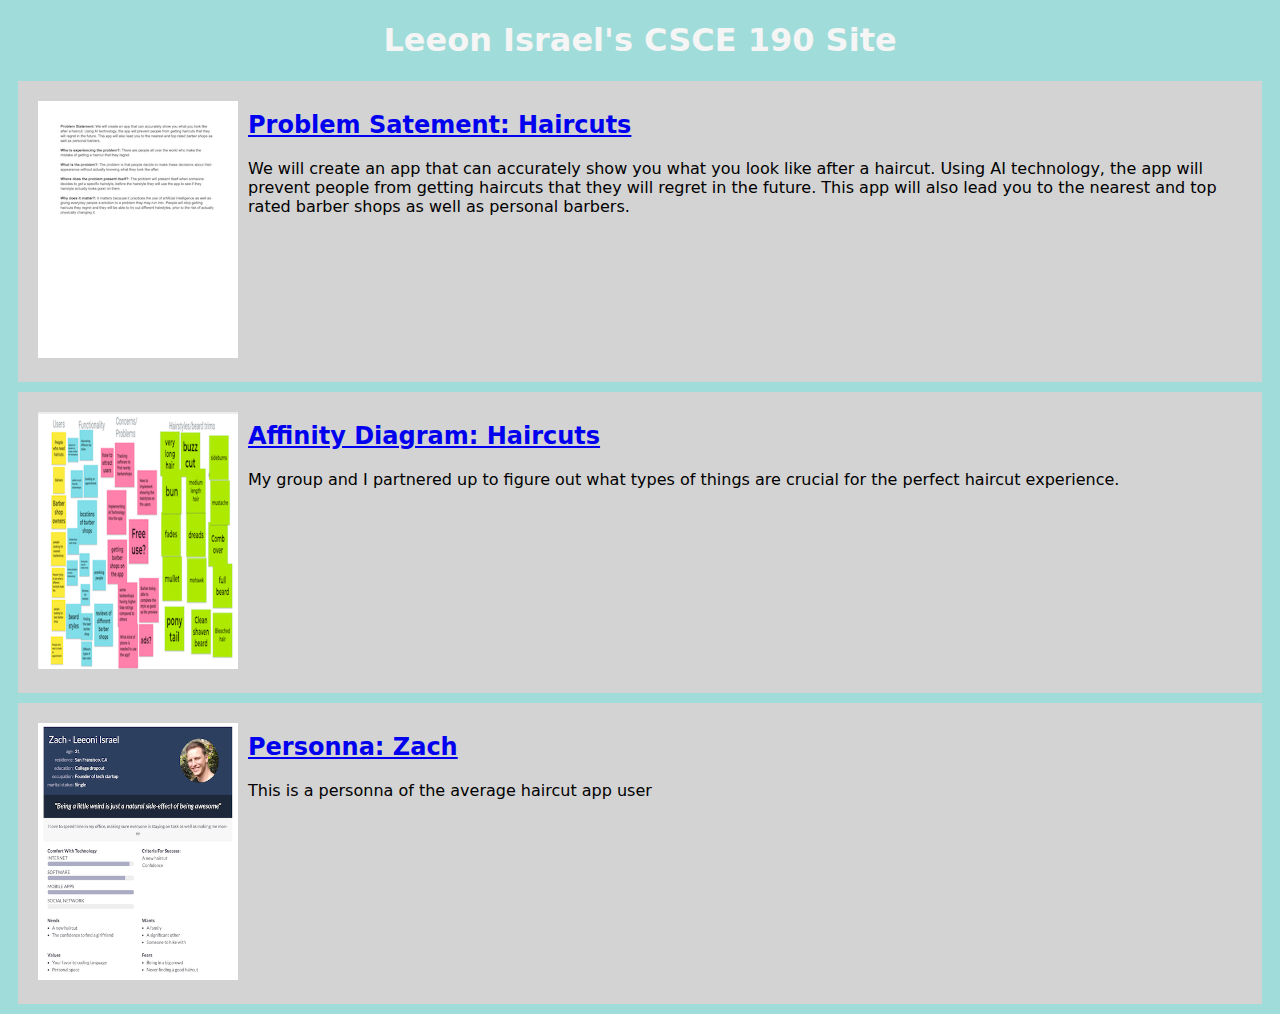
==== index.html @ 84e9067d "Update index.html" ====
<!DOCTYPE html>
<html>
    <head>
        <title>CSCE 190: Leeoni Israel</title>
        <link rel ="stylesheet" href="styles.css">
    </head>
    <body>
        <h1>Leeon Israel's CSCE 190 Site</h1>

        <!-- Problem Statement Assignment -->
        <section class="assignment">
            <a href="files/problem-statement.pdf"><img src="images/problem-statement.png"></a>
            <section class="ass-details">
                <a href="files/problem-statement.pdf"><h2>Problem Satement: Haircuts</h2></a>
                <p>
                    We will create an app that can accurately show you what you look like after a haircut. Using AI technology, the app will prevent people from getting haircuts that they will regret in the future. This app will also lead you to the nearest and top rated barber shops as well as personal barbers.
                </p>
            </section>
        </section>

        <!--Affinity Diagram Assignment -->
    <section class="assignment">
        <a href="files/affinity-diagram.pdf"><img src="images/affinity-diagram.png"></a>
        <section class ="ass-details">
            <a href="files/affinity-diagram.pdf"><h2>Affinity Diagram: Haircuts</h2></a>
            <p>  
                My group and I partnered up to figure out what types of things are crucial for the perfect haircut experience.
            </p>
        </section>
    </section>

        <!--Personna Assignment-->
     <section class="assignment">
        <a href="files/persona.pdf"><img src="images/persona.png"></a>
        <section class ="ass-details">
            <a href="files/persona.pdf"><h2>Personna: Zach</h2></a>
            <p>  
                This is a personna of the average haircut app user
            </p>
        </section>
    </section>
</body>
</html>
---- styles.css ----
body {
    background:rgb(160, 220, 217);
    font-family:system-ui, -apple-system, BlinkMacSystemFont, 'Segoe UI', Roboto, Oxygen, Ubuntu, Cantarell, 'Open Sans', 'Helvetica Neue', sans-serif;
}
.assignment {
    display: flex;
    padding:10px;
    margin:10px;
    background:lightgray;
    }
.assignment img {
    width:200px;
    padding:10px;
}

h1 {
    color:whitesmoke;
    text-align:center;
}
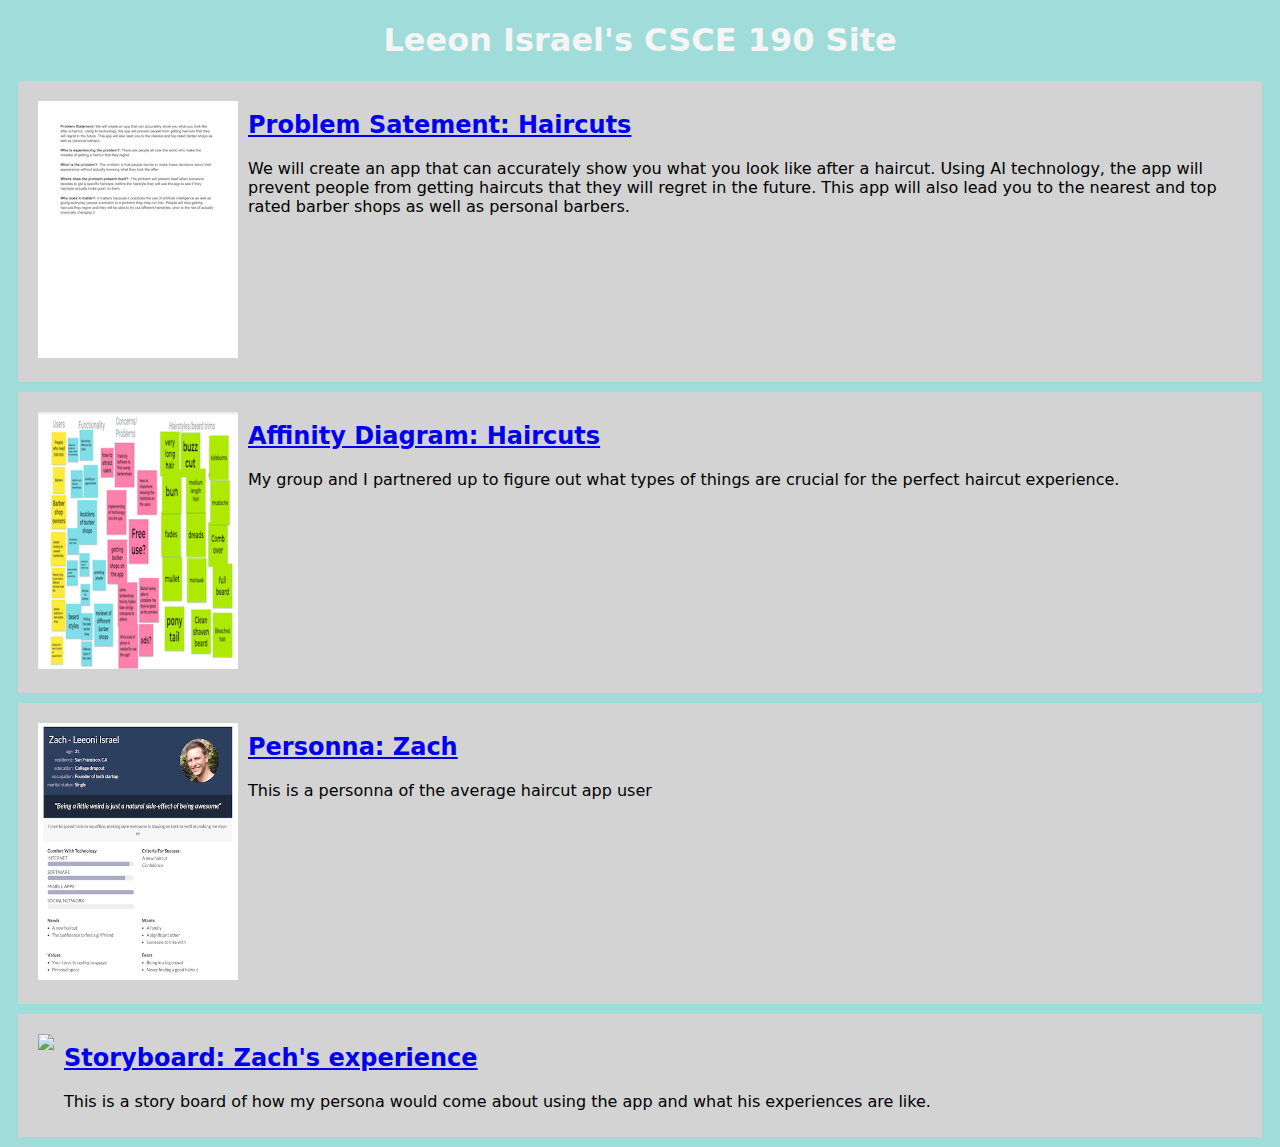
==== commit 24408eb6: "Update index.html" ====
--- a/index.html
+++ b/index.html
@@ -40,6 +40,18 @@
             </p>
         </section>
     </section>
+        
+        <!--Storyboard assignment-->
+       <section class="assignment">
+        <a href="files/storyboard.pdf"><img src="images/storyboard.png"></a>
+        <section class ="ass-details">
+            <a href="files/storyboard.pdf"><h2>Storyboard: Zach's experience</h2></a>
+            <p>  
+                This is a story board of how my persona would come about using the app and what his experiences are like.
+            </p>
+        </section>
+    </section>
+        
 </body>
 </html>
 
--- a/styles.css
+++ b/styles.css
@@ -2,6 +2,7 @@
     background:rgb(160, 220, 217);
     font-family:system-ui, -apple-system, BlinkMacSystemFont, 'Segoe UI', Roboto, Oxygen, Ubuntu, Cantarell, 'Open Sans', 'Helvetica Neue', sans-serif;
 }
+
 .assignment {
     display: flex;
     padding:10px;
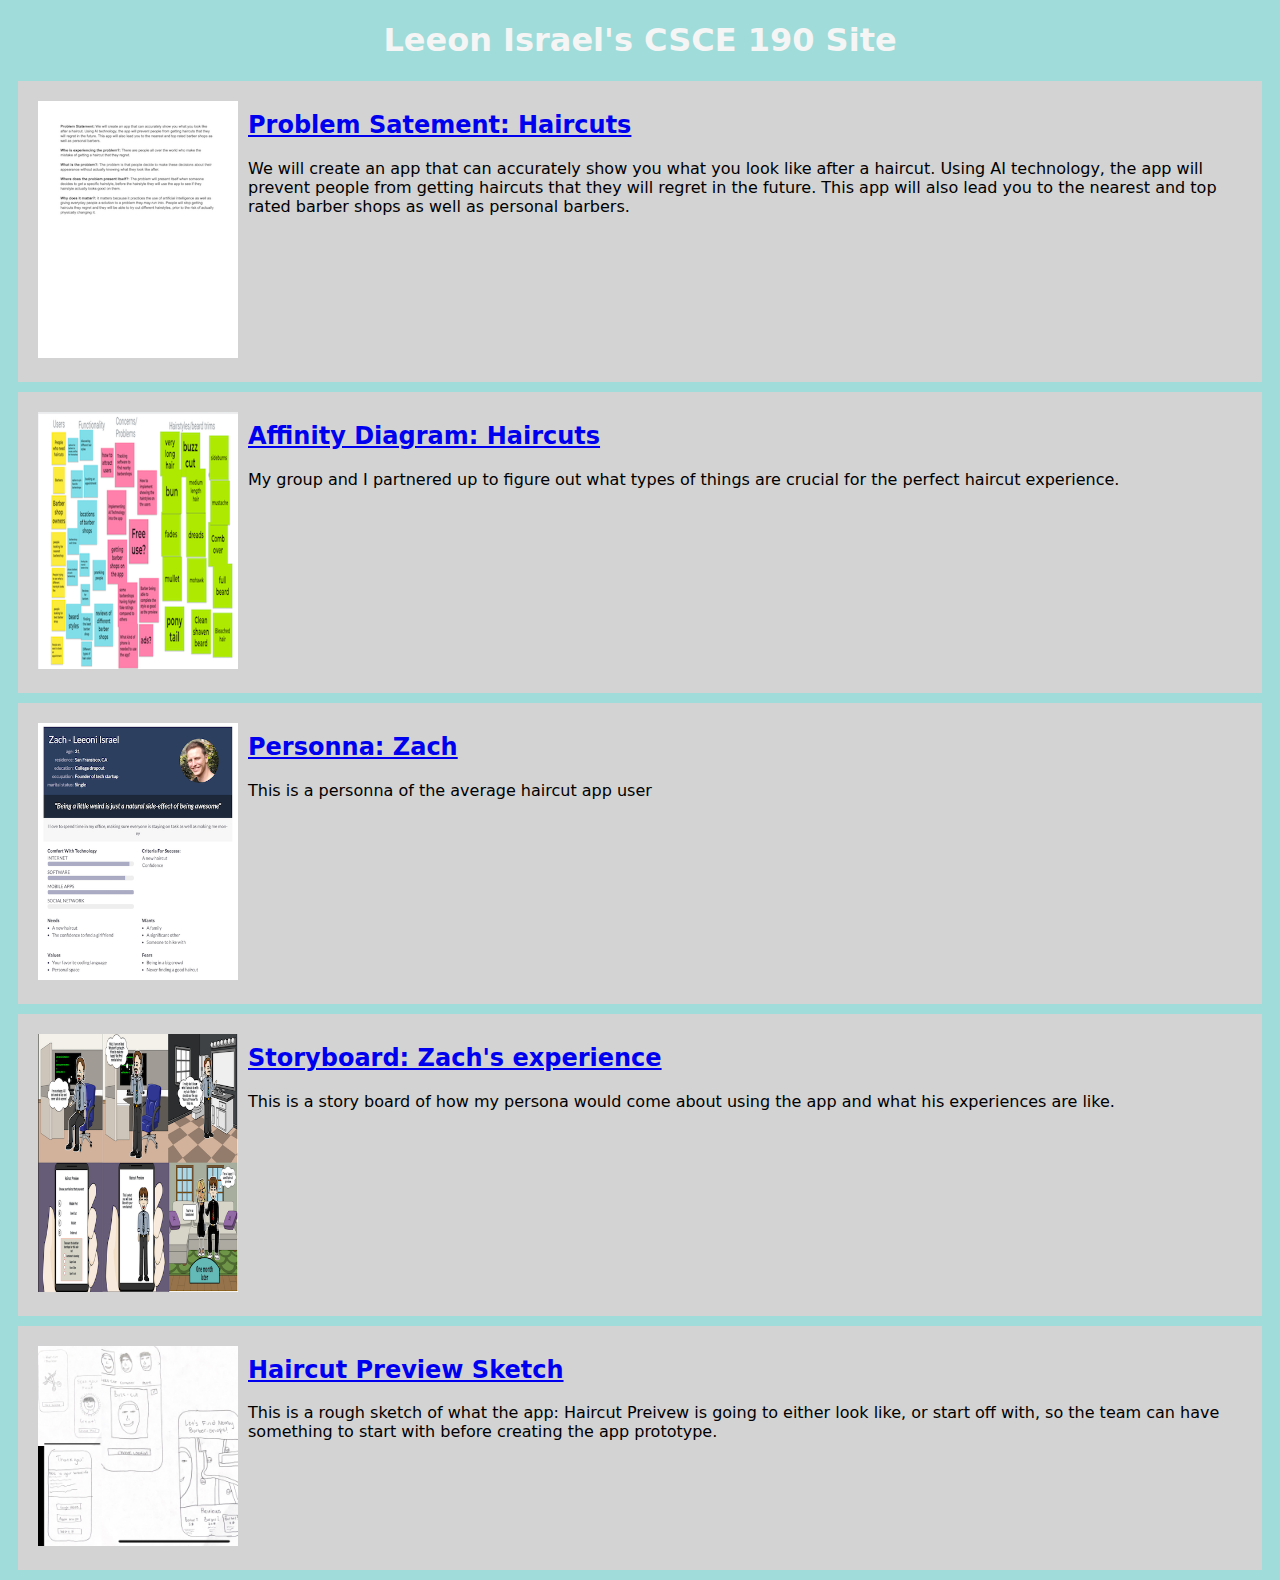
==== commit 14a8af72: "Update index.html" ====
--- a/index.html
+++ b/index.html
@@ -52,6 +52,17 @@
         </section>
     </section>
         
+         <!--Sketch assignment-->
+     <section class="assignment">
+        <a href="files/sketch.pdf"><img src="images/sketch.png"></a>
+        <section class ="ass-details">
+            <a href="files/sketch.pdf"><h2>Haircut Preview Sketch</h2></a>
+            <p>  
+                This is a rough sketch of what the app: Haircut Preivew is going to either look like, or start off with, so the team can have something to start with before creating the app prototype.
+            </p>
+        </section>
+    </section>
+        
 </body>
 </html>
 
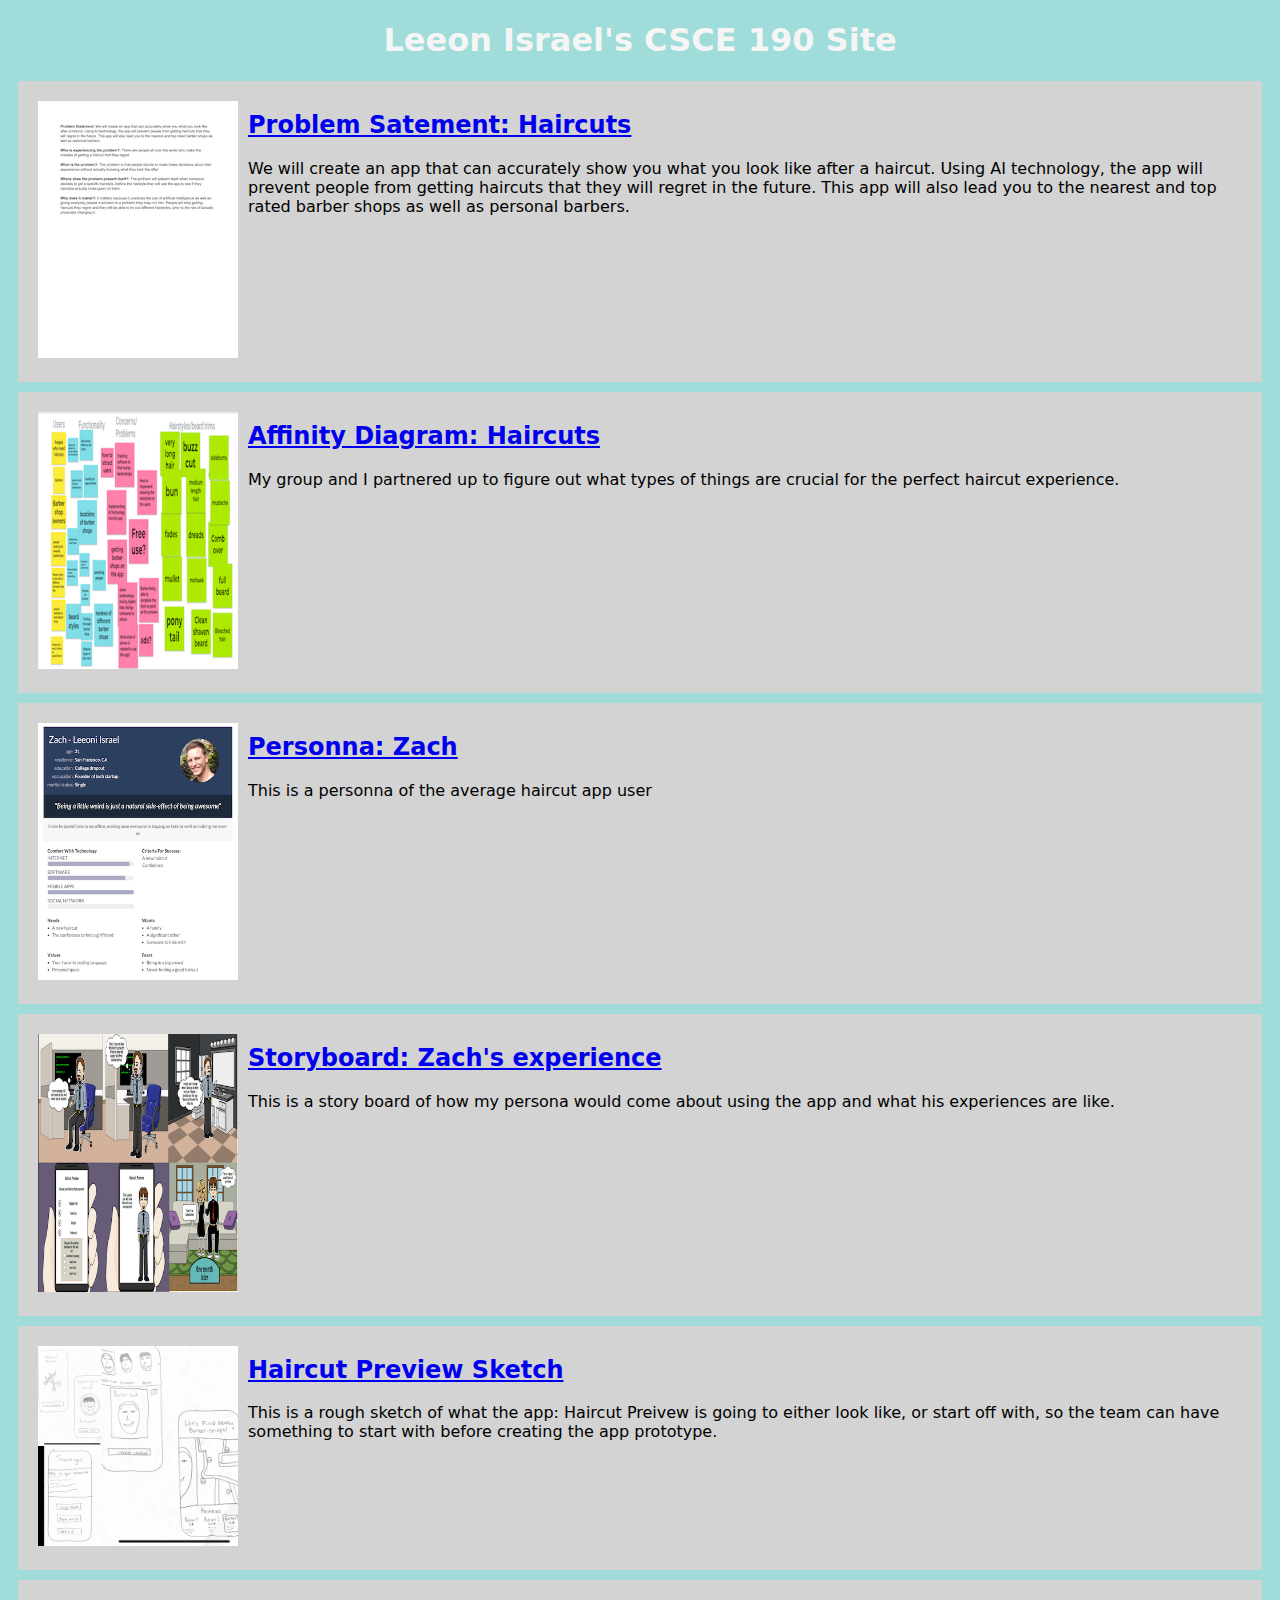
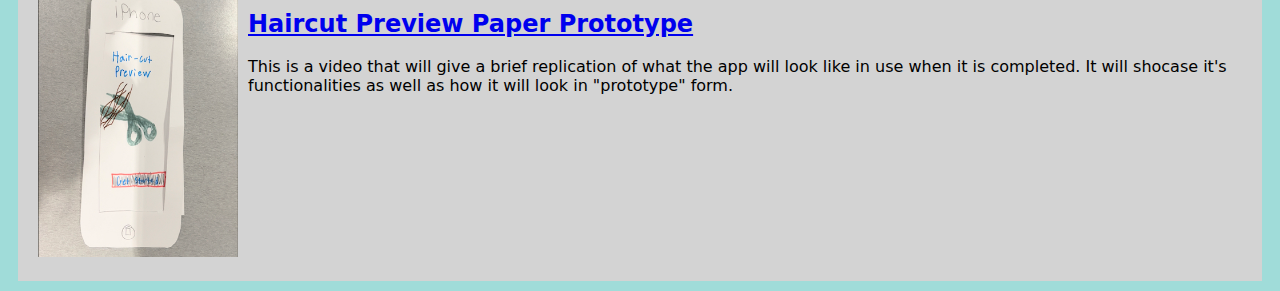
==== commit 76464696: "Update index.html" ====
--- a/index.html
+++ b/index.html
@@ -63,6 +63,17 @@
         </section>
     </section>
         
+         <!--Paper Prototype assignment-->
+     <section class="assignment">
+        <a href="files/paper-prototype.pdf"><img src="images/paper-prototype.png"></a>
+        <section class ="ass-details">
+            <a href="files/paper-prototype.pdf"><h2>Haircut Preview Paper Prototype</h2></a>
+            <p>  
+                This is a video that will give a brief replication of what the app will look like in use when it is completed. It will shocase it's functionalities as well as how it will look in "prototype" form.
+            </p>
+        </section>
+    </section>
+        
 </body>
 </html>
 
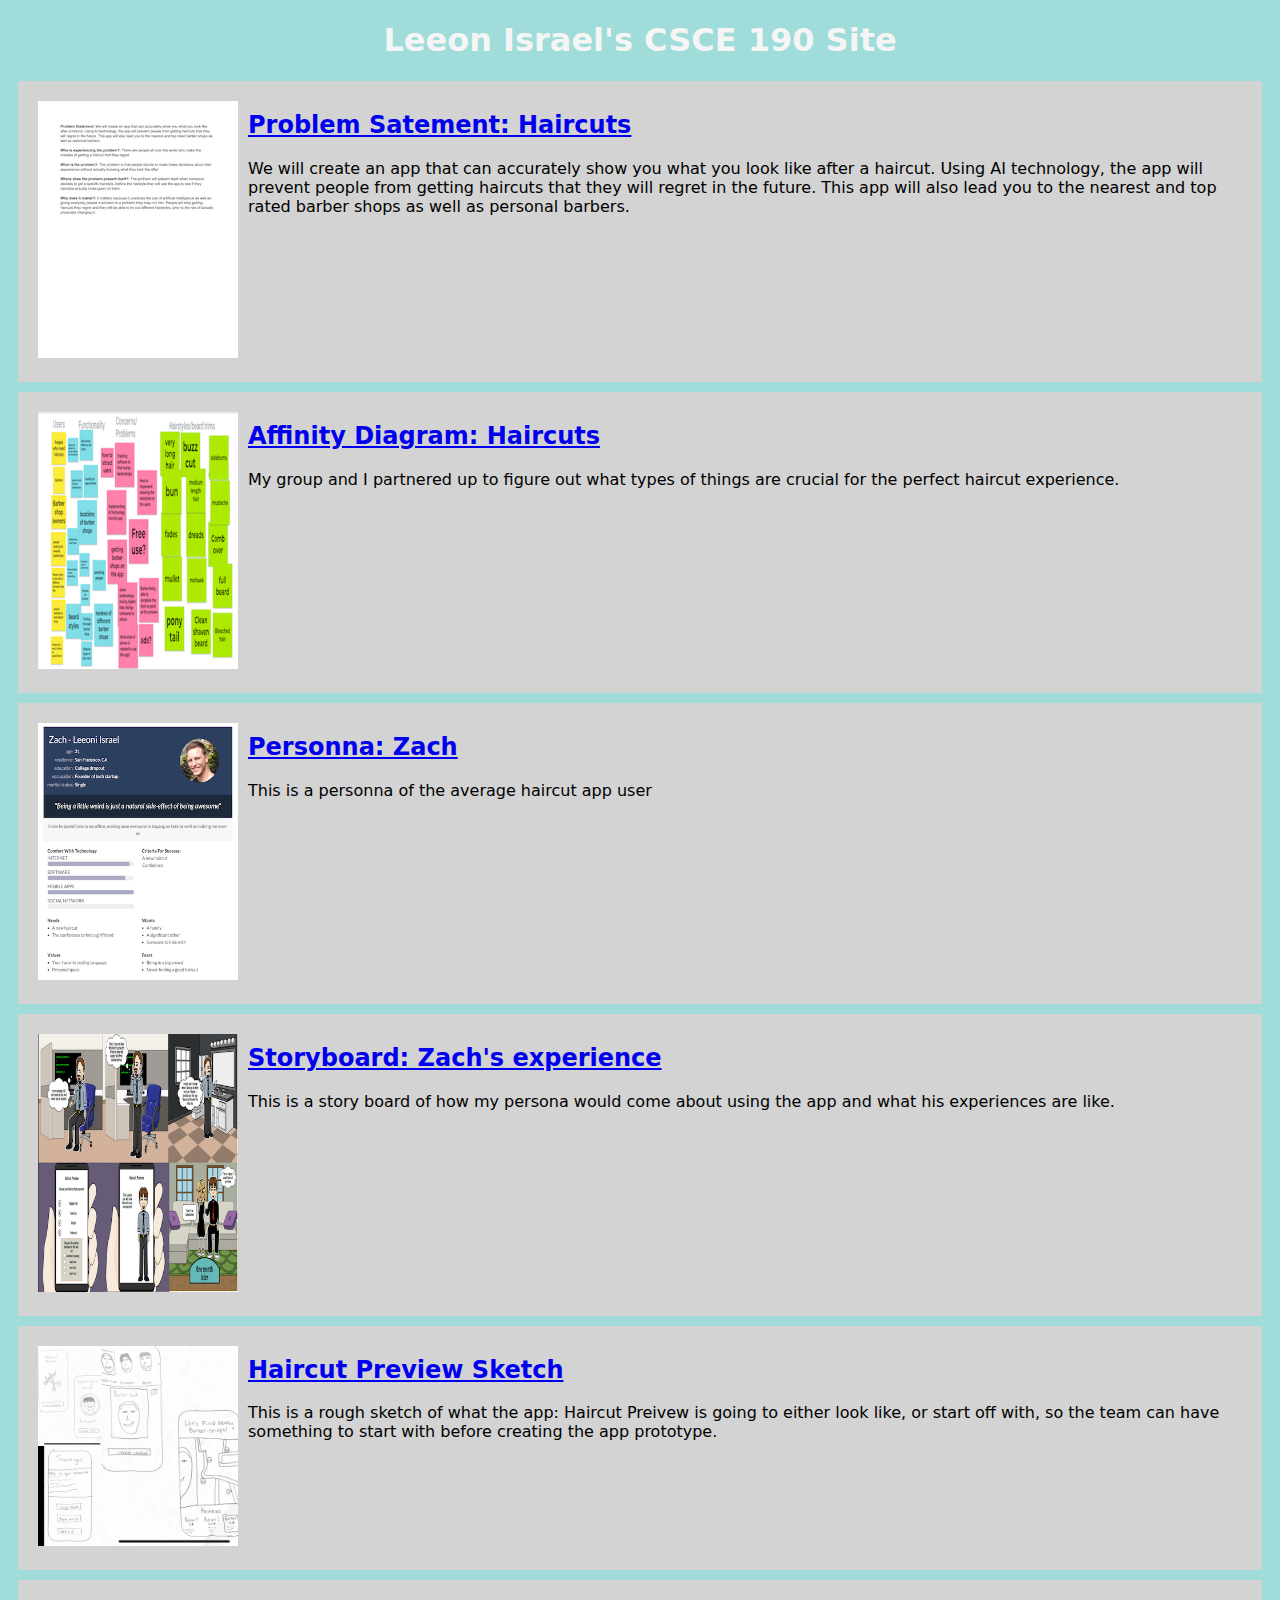
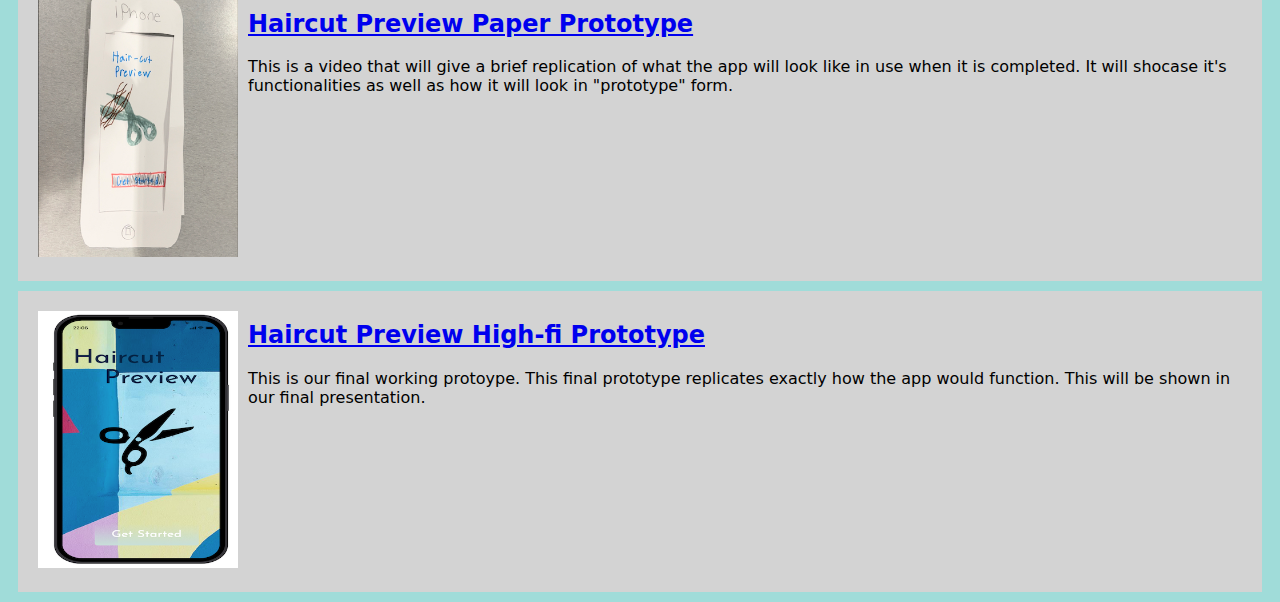
==== commit 96b59336: "Update index.html" ====
--- a/index.html
+++ b/index.html
@@ -74,6 +74,17 @@
         </section>
     </section>
         
+         <!--High-fi Prototype-->
+    <section class="assignment">
+        <a href="files/high-fi-prototype/fullscreen.html"><img src="images/high-fi-prototype.png"></a>
+        <section class ="ass-details">
+            <a href="files/high-fi-prototype/fullscreen.html"><h2>Haircut Preview High-fi Prototype</h2></a>
+            <p>  
+                This is our final working protoype. This final prototype replicates exactly how the app would function. This will be shown in our final presentation.
+            </p>
+        </section>
+    </section>
+        
 </body>
 </html>
 
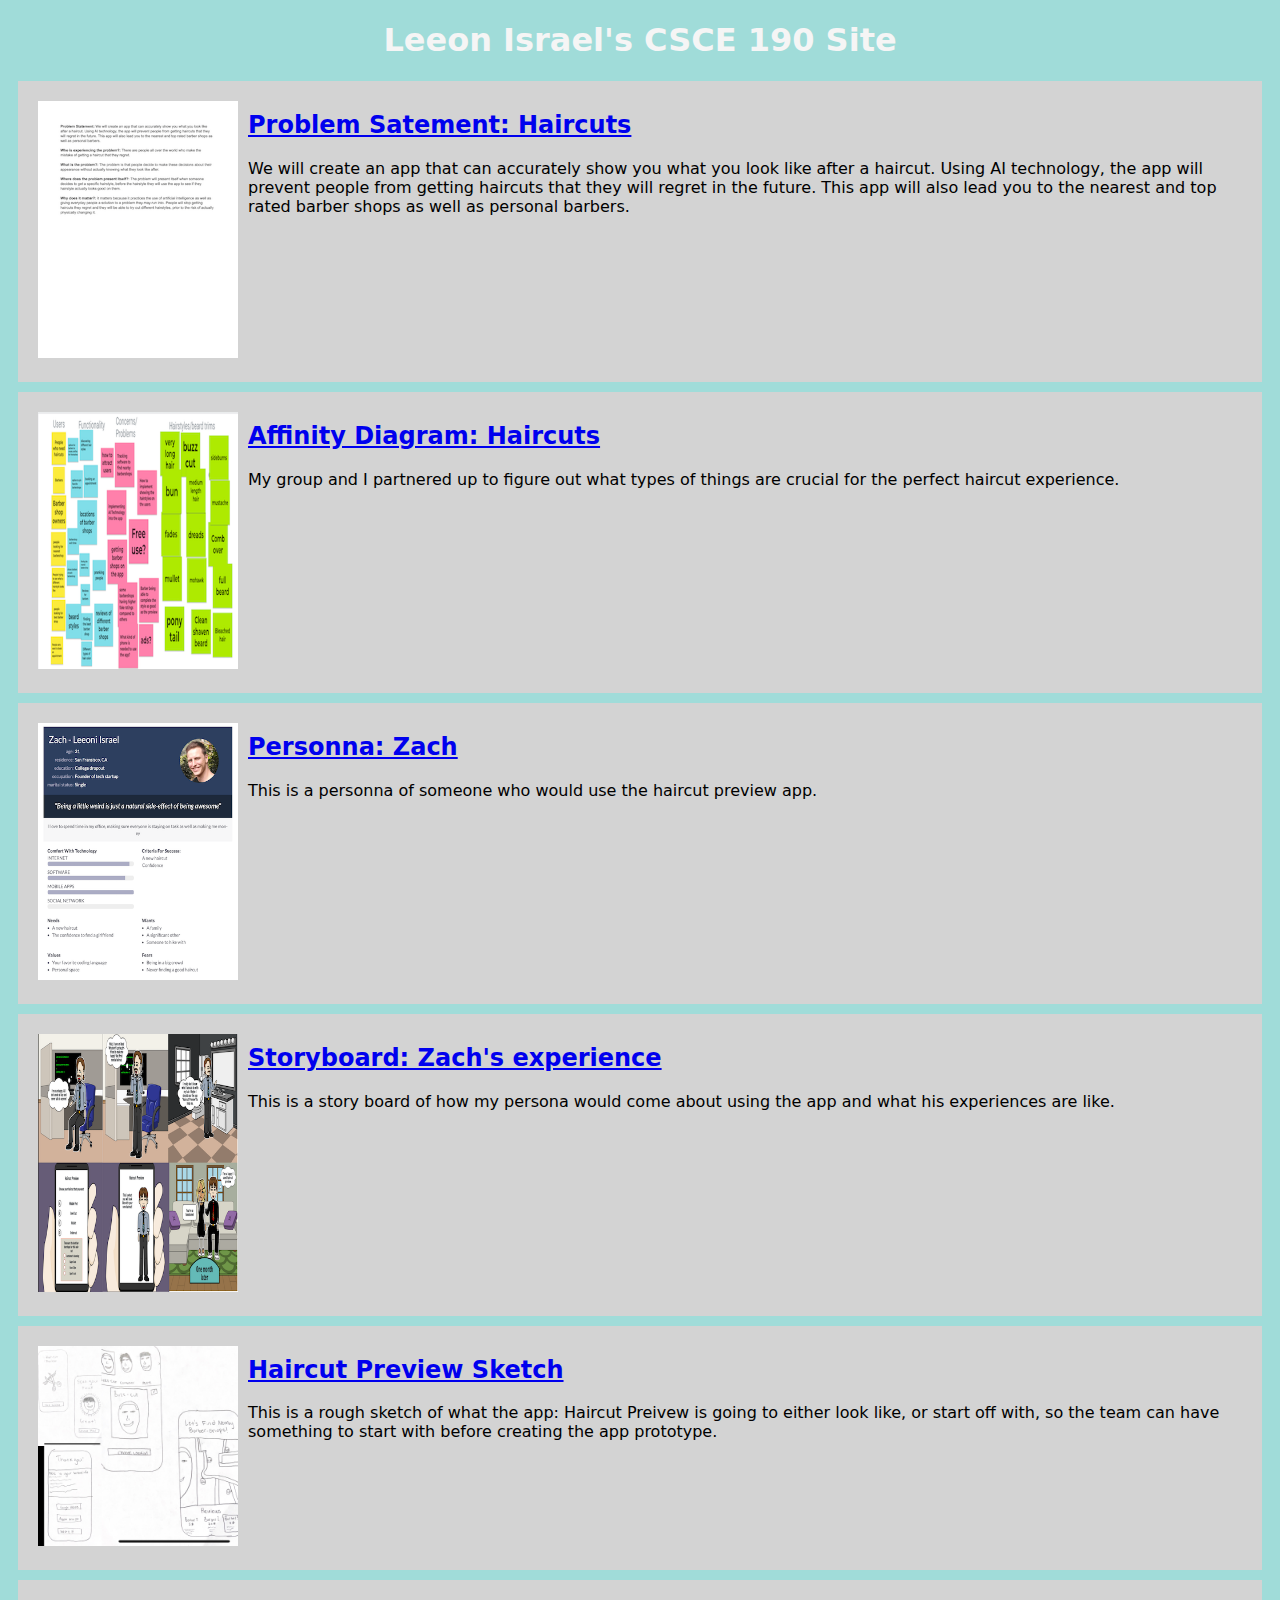
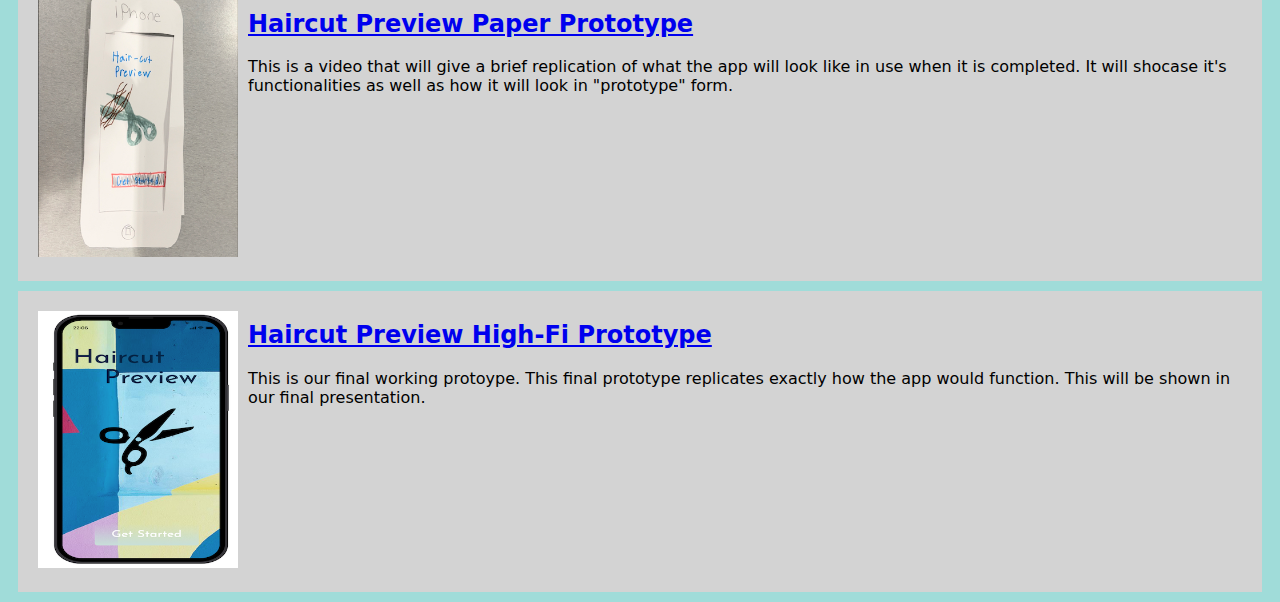
==== commit be0a1d87: "Update index.html" ====
--- a/index.html
+++ b/index.html
@@ -36,12 +36,12 @@
         <section class ="ass-details">
             <a href="files/persona.pdf"><h2>Personna: Zach</h2></a>
             <p>  
-                This is a personna of the average haircut app user
+                This is a personna of someone who would use the haircut preview app.
             </p>
         </section>
     </section>
-        
-        <!--Storyboard assignment-->
+
+       <!--Storyboard assignment-->
        <section class="assignment">
         <a href="files/storyboard.pdf"><img src="images/storyboard.png"></a>
         <section class ="ass-details">
@@ -51,8 +51,8 @@
             </p>
         </section>
     </section>
-        
-         <!--Sketch assignment-->
+
+     <!--Sketch assignment-->
      <section class="assignment">
         <a href="files/sketch.pdf"><img src="images/sketch.png"></a>
         <section class ="ass-details">
@@ -62,8 +62,8 @@
             </p>
         </section>
     </section>
-        
-         <!--Paper Prototype assignment-->
+
+     <!--Paper Prototype assignment-->
      <section class="assignment">
         <a href="files/paper-prototype.pdf"><img src="images/paper-prototype.png"></a>
         <section class ="ass-details">
@@ -73,18 +73,17 @@
             </p>
         </section>
     </section>
-        
-         <!--High-fi Prototype-->
+
+    <!--High-fi Prototype-->
     <section class="assignment">
-        <a href="files/high-fi-prototype/fullscreen.html"><img src="images/high-fi-prototype.png"></a>
+        <a href="files/high-fi-prototype/preview.html"><img src="images/high-fi-prototype.png"></a>
         <section class ="ass-details">
-            <a href="files/high-fi-prototype/fullscreen.html"><h2>Haircut Preview High-fi Prototype</h2></a>
+            <a href="files/high-fi-prototype/preview.html"><h2>Haircut Preview High-Fi Prototype</h2></a>
             <p>  
                 This is our final working protoype. This final prototype replicates exactly how the app would function. This will be shown in our final presentation.
             </p>
         </section>
     </section>
-        
 </body>
 </html>
 
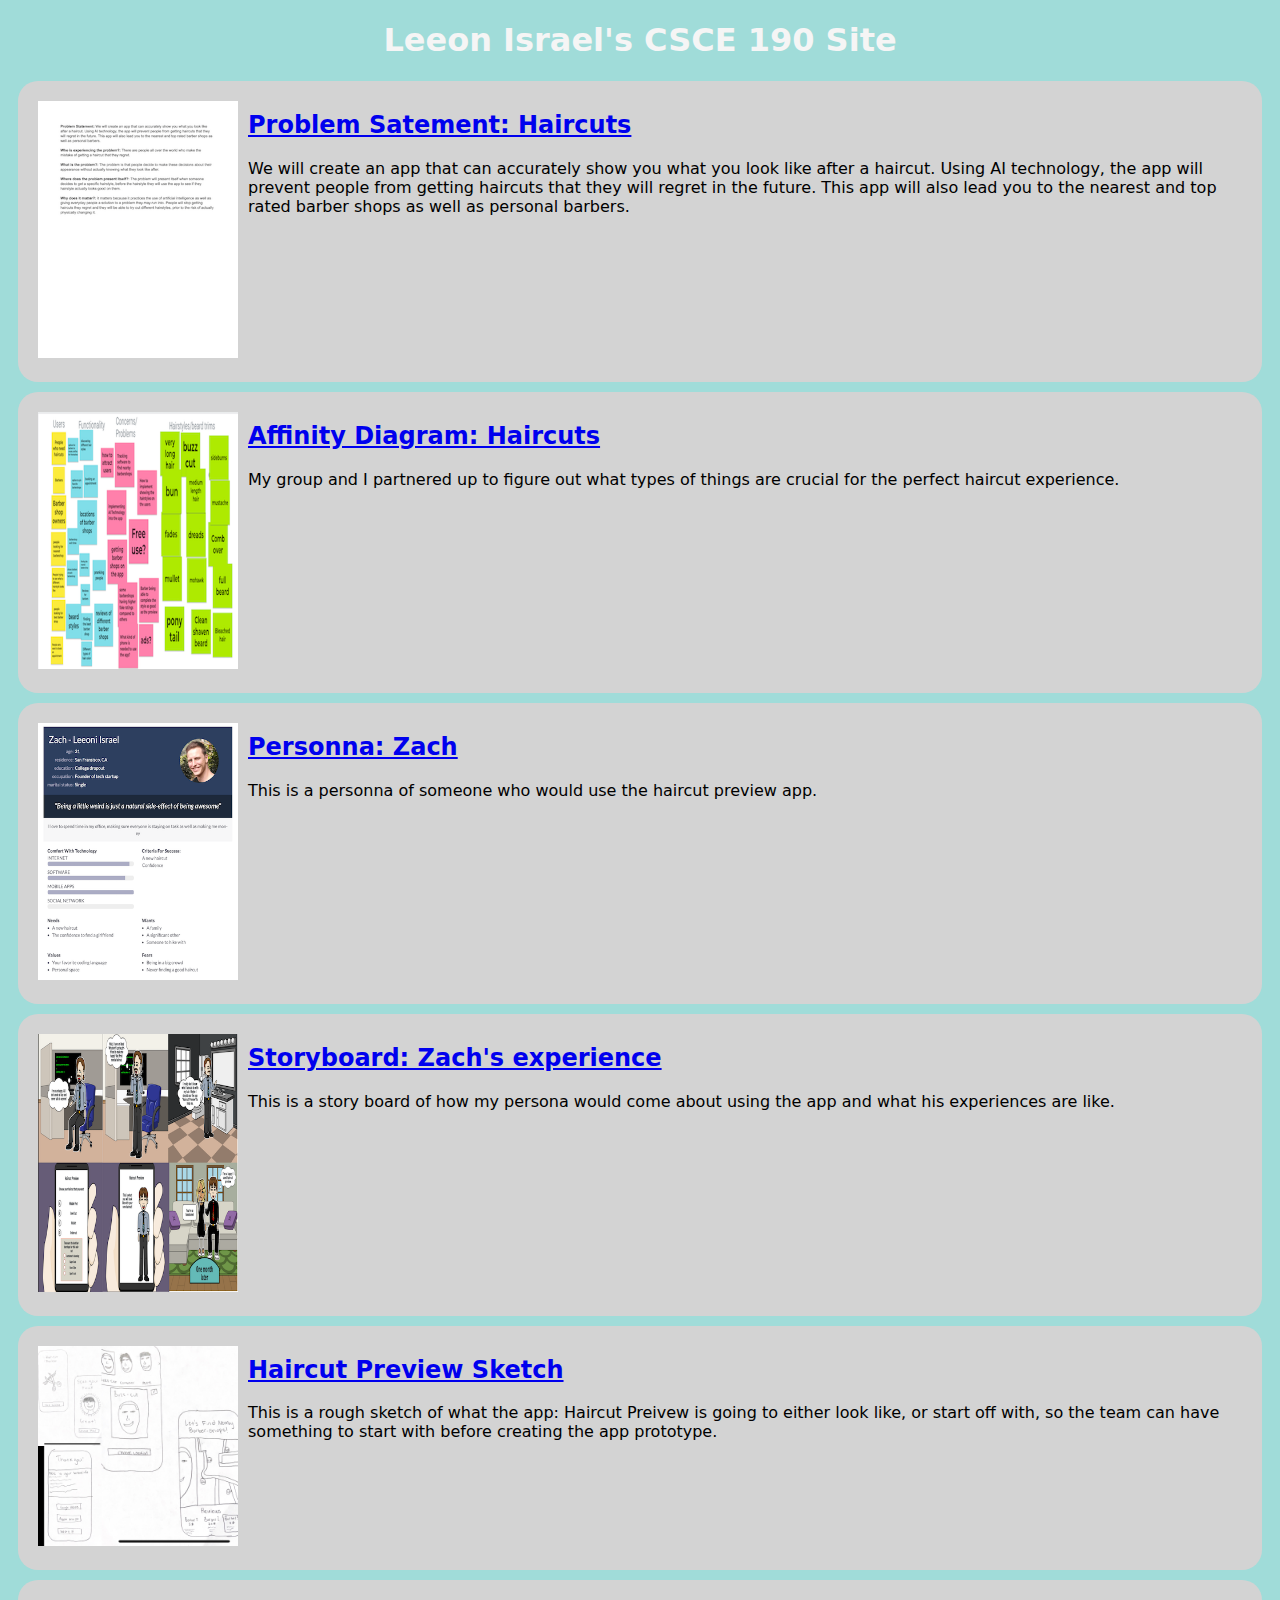
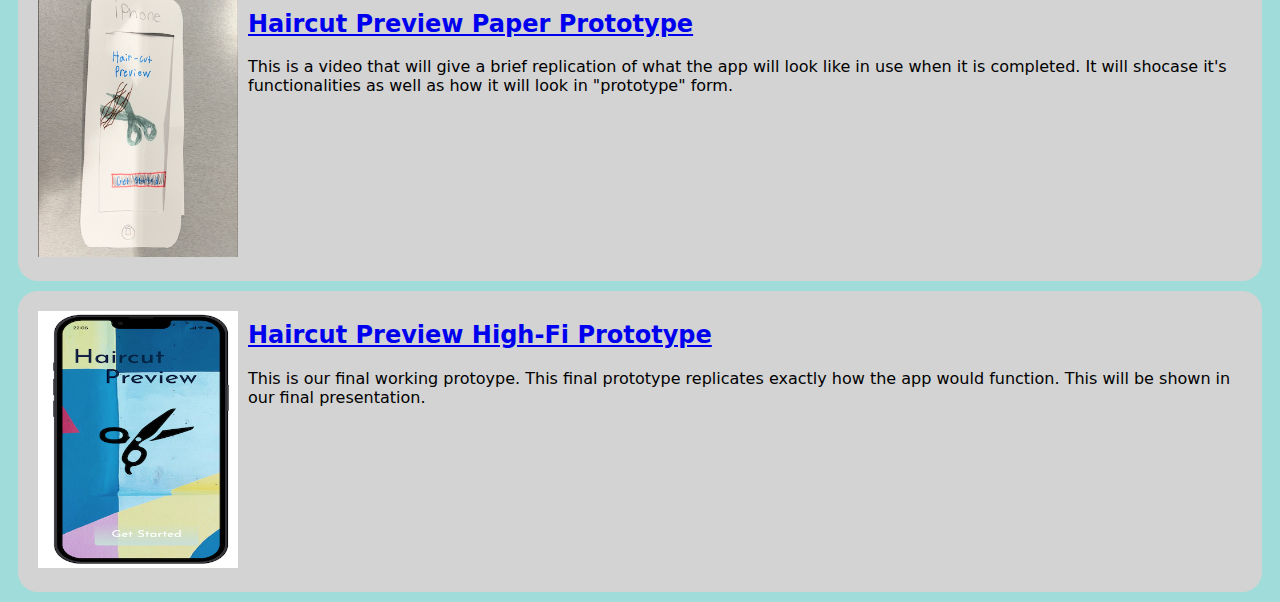
==== commit 351f0c61: "Update index.html" ====
--- a/index.html
+++ b/index.html
@@ -76,9 +76,9 @@
 
     <!--High-fi Prototype-->
     <section class="assignment">
-        <a href="files/high-fi-prototype/preview.html"><img src="images/high-fi-prototype.png"></a>
+        <a href="files/high-fi-prototype/src/index.html"><img src="images/high-fi-prototype.png"></a>
         <section class ="ass-details">
-            <a href="files/high-fi-prototype/preview.html"><h2>Haircut Preview High-Fi Prototype</h2></a>
+            <a href="files/high-fi-prototype/src/index.html"><h2>Haircut Preview High-Fi Prototype</h2></a>
             <p>  
                 This is our final working protoype. This final prototype replicates exactly how the app would function. This will be shown in our final presentation.
             </p>
--- a/styles.css
+++ b/styles.css
@@ -8,6 +8,7 @@
     padding:10px;
     margin:10px;
     background:lightgray;
+    border-radius: 20px;
     }
 .assignment img {
     width:200px;
